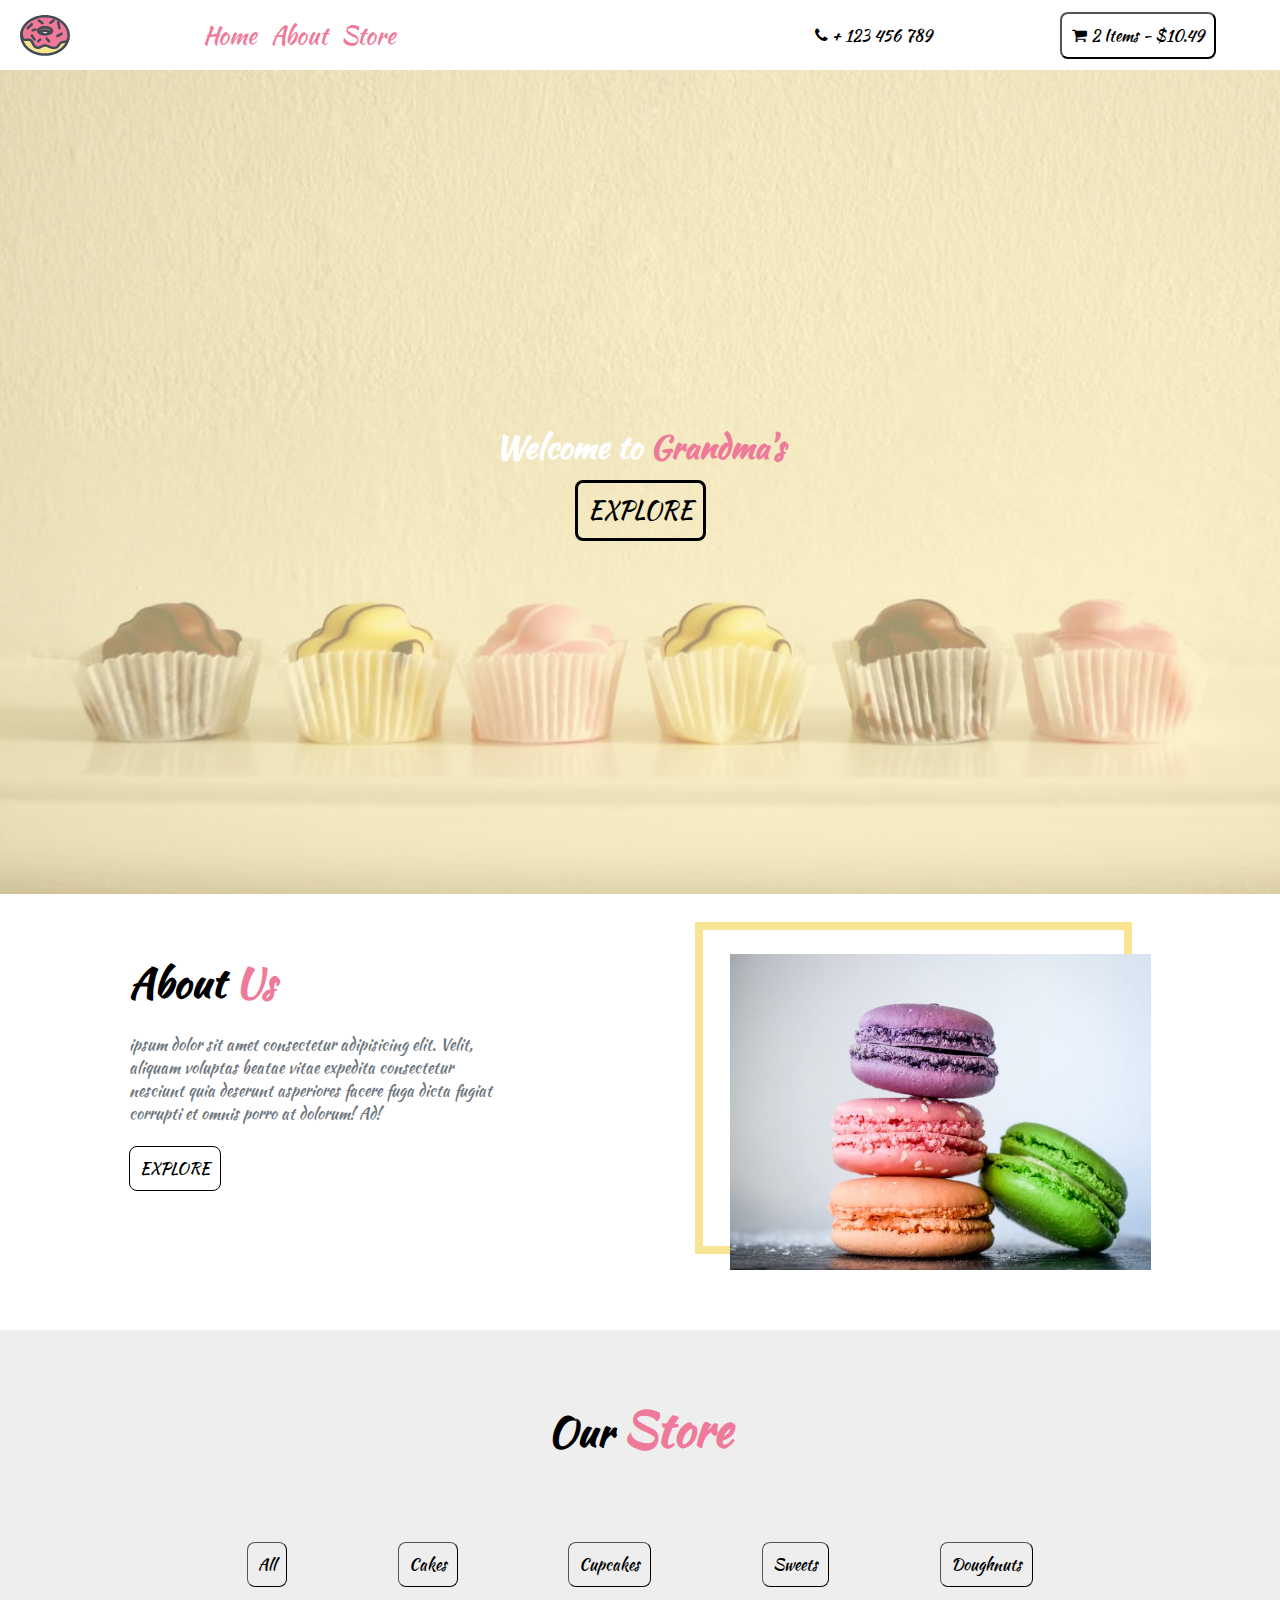
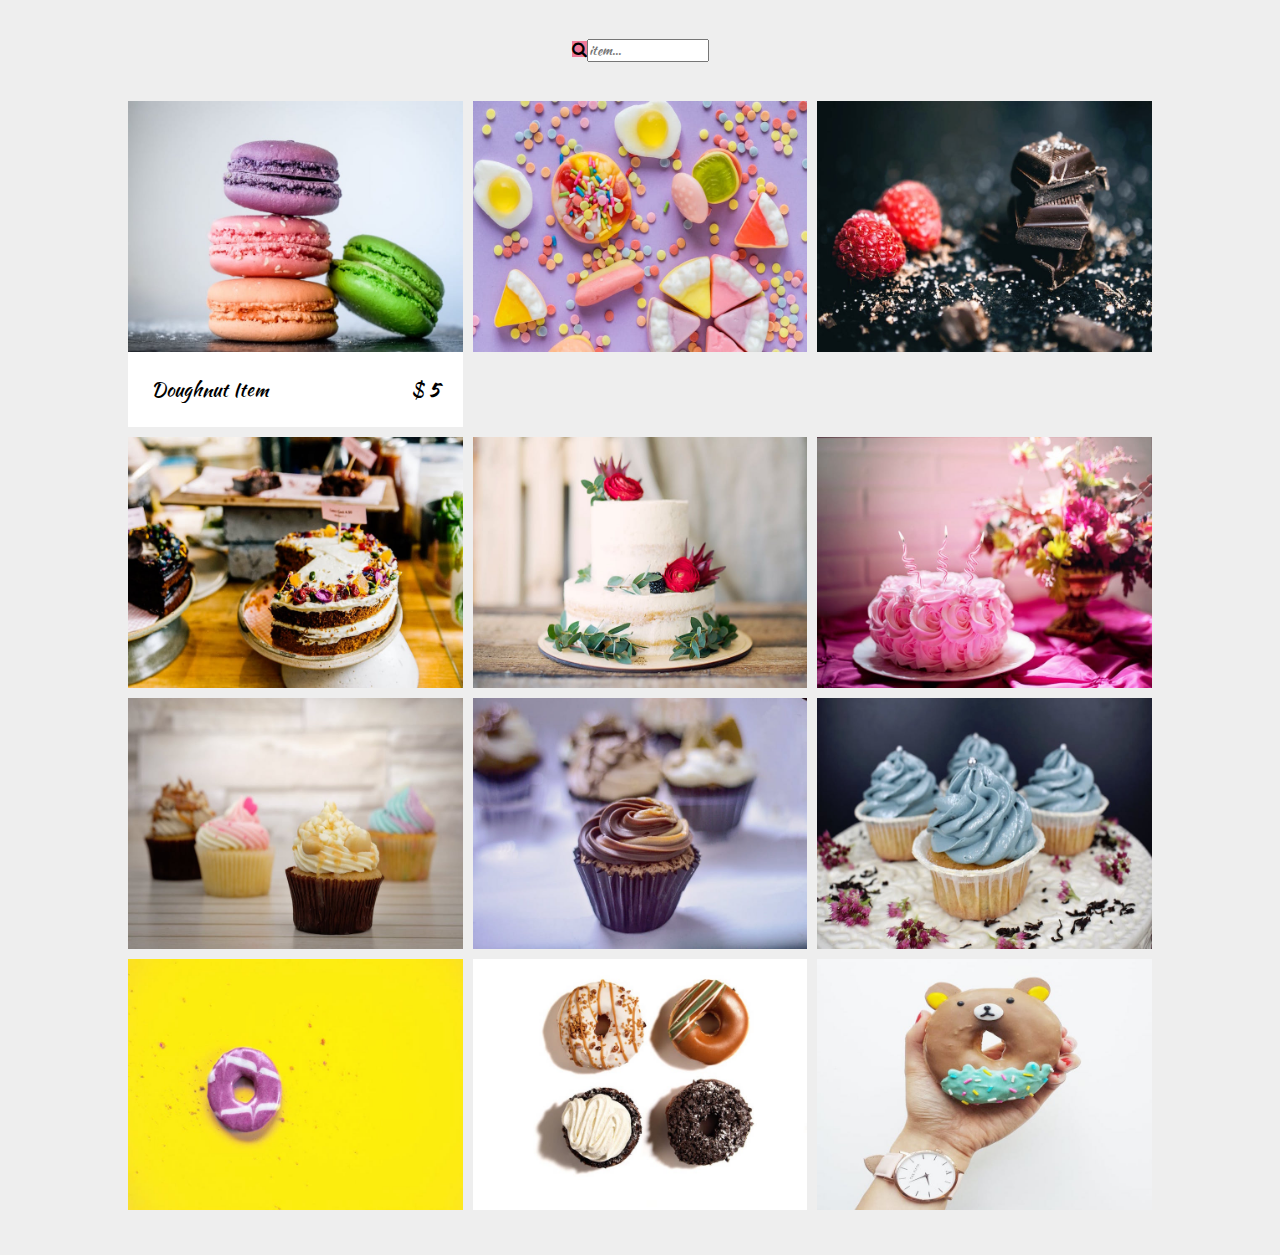
==== project8 filter/index.html @ c0331809 "project 8 css" ====
<!DOCTYPE html>
<html lang="en">
<head>
    <meta charset="UTF-8">
    <meta name="viewport" content="width=device-width, initial-scale=1.0">
    <title>Document</title>
    <link rel="stylesheet" href="styles.css">
    <link href="https://fonts.googleapis.com/css2?family=Kaushan+Script&display=swap" rel="stylesheet">
    <link rel="stylesheet" href="https://cdnjs.cloudflare.com/ajax/libs/font-awesome/4.7.0/css/font-awesome.min.css">
</head>
<body>
    <nav>
        <div>
            <img src="images/logo.svg" alt="">

        </div>        
        <ul>
            <li>Home</li>
            <li>About</li>
            <li>Store</li>
        </ul>
        <div id="tel">
            <i class="fa fa-phone"></i>
            <span>+ 123 456 789</span>
        </div>
        <div>
            <button>
                <i class="fa fa-shopping-cart	"></i>
                <span>2 Items - $10.49</span>
            </button>
            
        </div>

    </nav>
    <div id="welcome-image-container">
        <div id="welcome-message">
            <h1>Welcome to <strong>Grandma's</strong></h1>
            <button class="btn-explore">Explore</button>
        </div>
    </div>

    <section class="about">
        <div id="about-info">
            <h1>About <strong>Us</strong></h1>
            <p>
                ipsum dolor sit amet consectetur adipisicing elit. Velit, aliquam voluptas 
                beatae vitae expedita consectetur nesciunt quia deserunt asperiores facere
                fuga dicta fugiat corrupti et omnis porro at dolorum! Ad!
            </p>
            <button class="btn-explore">Explore</button>
        </div>
        <div id="about-image">
            <div class="image-container">
                <img src="images/sweets-1.jpeg" alt="">
            </div>
        </div>

    </section>

    <section id="store">
        <h1>Our <strong>Store</strong></h1>
        <div class="store-btns">
            <button>All</button>
            <button>Cakes</button>
            <button>Cupcakes</button>
            <button>Sweets</button>
            <button>Doughnuts</button>
        </div>
        <form action="">
            <i class="fa fa-search"></i><input type="text" name="search" placeholder="item...">
        </form>
        <div class="store-items">
            <div class="item">
                <div class="card">
                    <div class="image-container">
                        <img src="images/sweets-1.jpeg" class="store-image" alt="">
                        <span class="store-item-icon">
                            <i class="fa fa-shopping-cart"></i>
                        </span>
                    </div>
                    <div class="card-body">
                        <p>Doughnut Item</p>
                        <p>$ <strong>5</strong></p>
                    </div>

                </div>
            </div>
            <div class="item">
                <div class="card">
                    <div class="image-container">
                        <img src="images/sweets-2.jpeg" class="store-image" alt="">
                        <span class="store-item-icon">
                            <i class="fa fa-shopping-cart"></i>
                        </span>
                    </div>
                    <div>

                    </div>

                </div>
            </div>
            <div class="item">
                <div class="card">
                    <div class="image-container">
                        <img src="images/sweets-3.jpeg" class="store-image" alt="">
                        <span class="store-item-icon">
                            <i class="fa fa-shopping-cart"></i>
                        </span>
                    </div>
                    <div>

                    </div>

                </div>
            </div>
            <div class="item">
                <div class="card">
                    <div class="image-container">
                        <img src="images/cake-1.jpeg" class="store-image" alt="">
                        <span class="store-item-icon">
                            <i class="fa fa-shopping-cart"></i>
                        </span>
                    </div>
                    <div>

                    </div>

                </div>
            </div>
            <div class="item">
                <div class="card">
                    <div class="image-container">
                        <img src="images/cake-2.jpeg" class="store-image" alt="">
                        <span class="store-item-icon">
                            <i class="fa fa-shopping-cart"></i>
                        </span>
                    </div>
                    <div>

                    </div>

                </div>
            </div>
            <div class="item">
                <div class="card">
                    <div class="image-container">
                        <img src="images/cake-3.jpeg" class="store-image" alt="">
                        <span class="store-item-icon">
                            <i class="fa fa-shopping-cart"></i>
                        </span>
                    </div>
                    <div>

                    </div>

                </div>
            </div>
            <div class="item">
                <div class="card">
                    <div class="image-container">
                        <img src="images/cupcake-1.jpeg" class="store-image" alt="">
                        <span class="store-item-icon">
                            <i class="fa fa-shopping-cart"></i>
                        </span>
                    </div>
                    <div>

                    </div>

                </div>
            </div>
            <div class="item">
                <div class="card">
                    <div class="image-container">
                        <img src="images/cupcake-2.jpeg" class="store-image" alt="">
                        <span class="store-item-icon">
                            <i class="fa fa-shopping-cart"></i>
                        </span>
                    </div>
                    <div>

                    </div>

                </div>
            </div>
            <div class="item">
                <div class="card">
                    <div class="image-container">
                        <img src="images/cupcake-3.jpeg" class="store-image" alt="">
                        <span class="store-item-icon">
                            <i class="fa fa-shopping-cart"></i>
                        </span>
                    </div>
                    <div>

                    </div>

                </div>
            </div>
            <div class="item">
                <div class="card">
                    <div class="image-container">
                        <img src="images/doughnut-1.jpeg" class="store-image" alt="">
                        <span class="store-item-icon">
                            <i class="fa fa-shopping-cart"></i>
                        </span>
                    </div>
                    <div>

                    </div>

                </div>
            </div>
            <div class="item">
                <div class="card">
                    <div class="image-container">
                        <img src="images/doughnut-2.jpeg" class="store-image" alt="">
                        <span class="store-item-icon">
                            <i class="fa fa-shopping-cart"></i>
                        </span>
                    </div>
                    <div>

                    </div>

                </div>
            </div>
            <div class="item">
                <div class="card">
                    <div class="image-container">
                        <img src="images/doughnut-3.jpeg" class="store-image" alt="">
                        <span class="store-item-icon">
                            <i class="fa fa-shopping-cart"></i>
                        </span>
                    </div>
                    <div>

                    </div>

                </div>
            </div>
        </div>

    </section>
    <script src="app.js"></script>
</body>
</html>
---- project8 filter/styles.css ----
:root {
    --mainPink: #ef7998;
    --mainYellow: rgb(249, 228, 148);
    --mainWhite: #fff;
    --mainBlack: #000;
    --yellowTrans: rgba(249, 228, 148, 0.5);
    --mainGrey: rgb(238, 238, 238);
}

:root {
    --blue: #007bff;
    --indigo: #6610f2;
    --purple: #6f42c1;
    --pink: #e83e8c;
    --red: #dc3545;
    --orange: #fd7e14;
    --yellow: #ffc107;
    --green: #28a745;
    --teal: #20c997;
    --cyan: #17a2b8;
    --white: #fff;
    --gray: #6c757d;
    --gray-dark: #343a40;
    --primary: #007bff;
    --secondary: #6c757d;
    --success: #28a745;
    --info: #17a2b8;
    --warning: #ffc107;
    --danger: #dc3545;
    --light: #f8f9fa;
    --dark: #343a40;
    --breakpoint-xs: 0;
    --breakpoint-sm: 576px;
    --breakpoint-md: 768px;
    --breakpoint-lg: 992px;
    --breakpoint-xl: 1200px;
    --font-family-sans-serif: -apple-system,BlinkMacSystemFont,"Segoe UI",Roboto,"Helvetica Neue",Arial,sans-serif,"Apple Color Emoji","Segoe UI Emoji","Segoe UI Symbol";
    --font-family-monospace: SFMono-Regular,Menlo,Monaco,Consolas,"Liberation Mono","Courier New",monospace;
}
*{
    margin: 0px;
    padding: 0px;
    box-sizing: border-box;
    font-family: 'Kaushan Script', cursive;
}
::after, ::before{
    box-sizing: border-box;
    margin: 0px;
    padding: 0px;
}
nav{
    margin: 10px 20px;
    display: flex;
    flex-direction: row;
    justify-content: space-between ;
    margin-right: 5%;
    align-items: center;
}
li{
    display: inline-block;
    font-size: 1.5rem;
    color: #ef7998;
    margin: 5px;
}

button{
    background-color: transparent;
    padding: 10px;
    font-size: 1rem;
    border-radius: 0.5rem;
    outline: none;
    border-color: black;
}

button:hover{
    cursor: pointer;
    background-color: var(--mainPink);
    border-color: var(--mainPink);
    
    color: white;

}

#tel{
    margin-left: 24%;
}


/*after nav bar is large image*/
#welcome-image-container{
    width: 100%;
    min-height: calc(100vh - 76px);
    background: linear-gradient(var(--yellowTrans), var(--yellowTrans)), url(images/headerBcg.jpeg) center/cover fixed no-repeat;
    display: flex;
    justify-content: center;
    align-items: center;
}

#welcome-message{
    display: flex;
    flex-direction: column;
    justify-content: center;
    align-items: center;
    color: white;
}
#welcome-message h1{
    margin-bottom: 10px;
}
#welcome-message strong{
    color: white;
    color: var(--mainPink);
}

/*sets all button explore buttons*/
button.btn-explore{
    color: var(--mainBlack);
    border: 0.2rem solid var(--mainBlack);
    font-size: 1.5rem;
    text-transform: uppercase;

}
button.btn-explore:hover{
    background: var(--mainBlack);
    color: var(--mainPink);
    cursor: pointer;

}


.about{
    margin: 0 10%;
    position: relative;
    display: grid;
    grid-template-columns: 1fr;
    justify-items: center;
}
#about-info, #about-image{
    margin: 10% 15%;
}
#about-info p{
    margin-right: 40%;
    margin-bottom: 5%;
    margin-top: 5%;
    color: #6c757d;
}

.about h1 {
    font-size: 2.5em;
}
.about strong{
    color: var(--mainPink);;
}

.about button{
    font-size: 1em;
    border-width: 0.1em;
}
#about-image{
    position: relative;
}
#about-image .image-container::before{
    content: '';
    position: absolute;
    width: 100%;
    height: 100%;
    outline: 0.5rem solid var(--mainYellow);
    top: -1.5rem;
    left: -1.7rem;
    z-index: -1;
    transition: all 1s ease-in-out;
}
#about-image .image-container:hover:before{
    top: 0px;
    left: 0px;
}
img{
    max-width: 100%;
    height: auto;
    vertical-align: bottom;
}




/* store items */
#store{
    background-color: var(--mainGrey);
    text-align: center;
}
#store h1{
     padding-top: 5%;
     padding-bottom: 2%;
     font-size: 2.5rem;
}

#store h1>strong{
    font-size: 3rem;
    color: var(--mainPink);;
}

.store-btns{
    display: flex;
    justify-content: space-around;
    flex-wrap: wrap;
    margin: 3% 15%;
}
.store-btns button{
    margin: 1.5%;
    border-width: 0.1rem;
}

/* search bar */
form i {
    background-color: var(--mainPink);
    margin: 0px;
}
form input{
    margin: 0px;
}
/* make a grid for store items */
.store-items{
    margin: 3% 10% 0 10%;
    padding-bottom: 5vh;
    display: grid;
    grid-template-columns: 1fr 1fr 1fr;
    grid-gap: 10px;
}
/* cards that store items */
.card{
    background-color: white;
}
.card .image-container{
    position: relative;
    overflow: hidden;
    cursor: pointer;
}
.store-image{
    width: 100%;
    transition: all 1s ease-in-out;
}
.image-container:hover .store-image{
    transform: scale(1.2);
}
.store-item-icon {
    position: absolute;
    bottom: 0;
    right: 0;
    padding: 0.75rem;
    background: var(--mainYellow);
    border-top-left-radius: 1rem;
    transition: all 1s ease-in-out;
    transform: translate(100%, 100%); /*goes to after corner of containing element 
    as the containing element is set to overflow hidden you will not be able to see this element */
  }

.image-container:hover .store-item-icon{
    transform: translate(0,0); /*oes to its orignal position*/
}

.card-body{
    display: flex;
    justify-content: space-between;
    padding: 7%;
    font-size: 1.2rem;
}




@media only screen and (min-width: 769px){
    .about{
        grid-template-columns: 1fr 1fr;
        margin: 0 3%;
    }
    #about-image{
        align-self: center;
    }
    #about-info p{
        margin-right: 10%;
    }
}
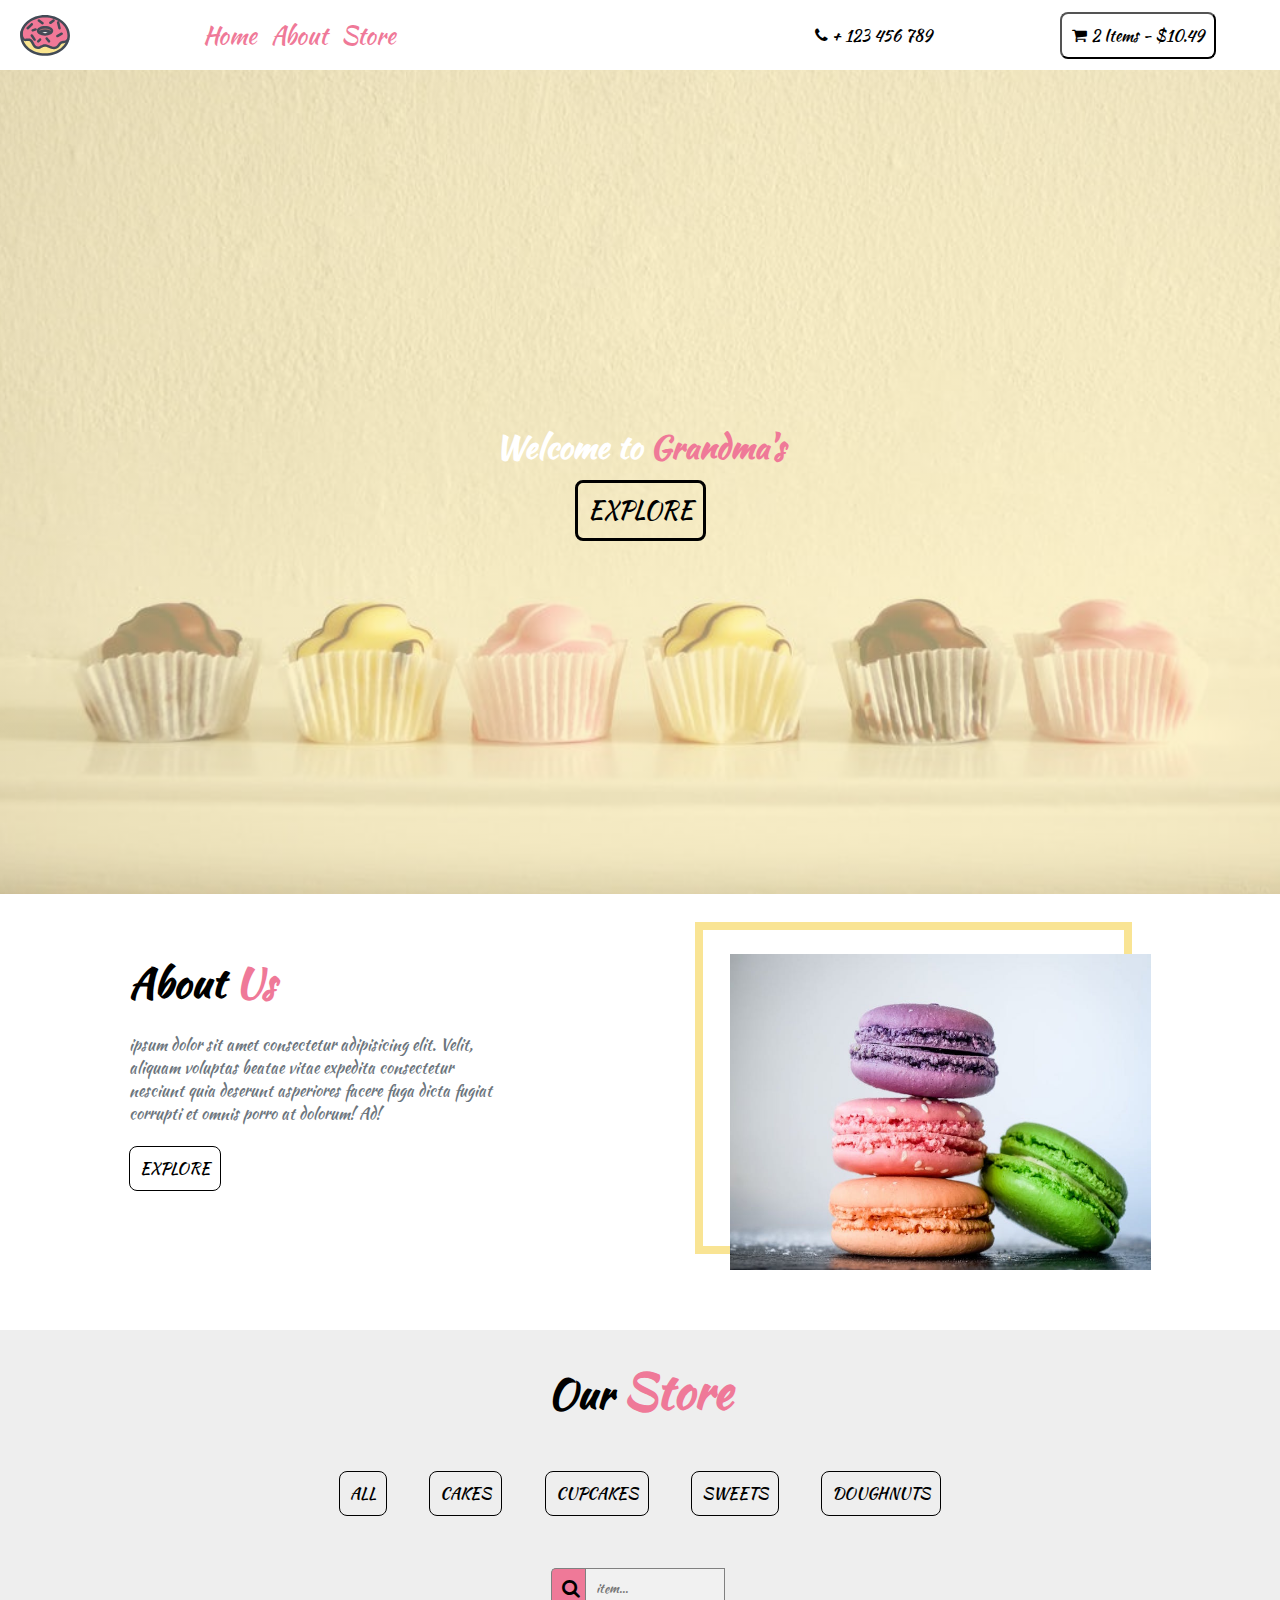
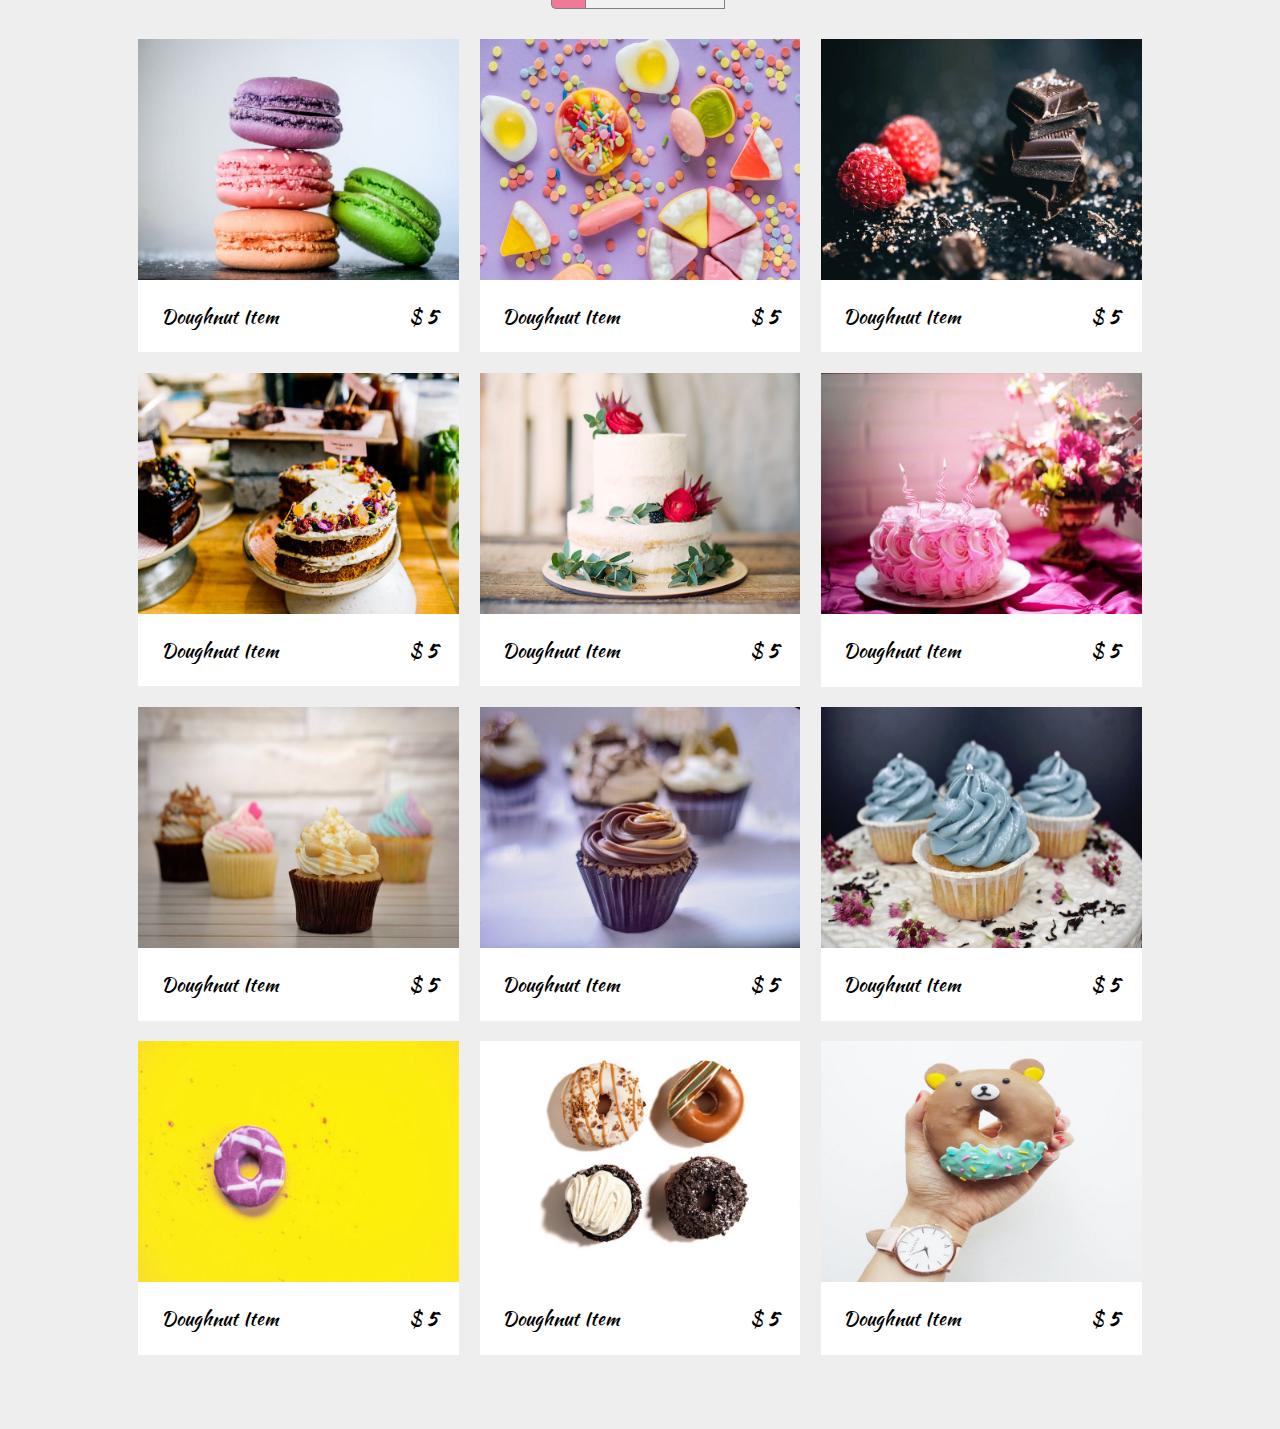
==== commit 575da065: "project8 complete" ====
--- a/project8 filter/index.html
+++ b/project8 filter/index.html
@@ -15,9 +15,9 @@
 
         </div>        
         <ul>
-            <li>Home</li>
-            <li>About</li>
-            <li>Store</li>
+            <li><a href="">Home</a></li>
+            <li> <a href="">About</a></li>
+            <li> <a href="">Store</a></li>
         </ul>
         <div id="tel">
             <i class="fa fa-phone"></i>
@@ -60,17 +60,18 @@
     <section id="store">
         <h1>Our <strong>Store</strong></h1>
         <div class="store-btns">
-            <button>All</button>
-            <button>Cakes</button>
-            <button>Cupcakes</button>
-            <button>Sweets</button>
-            <button>Doughnuts</button>
+            <button data-filter="all">All</button>
+            <button data-filter="cake">Cakes</button>
+            <button data-filter="cupcake">Cupcakes</button>
+            <button data-filter="sweet">Sweets</button>
+            <button data-filter="doughnut">Doughnuts</button>
         </div>
         <form action="">
-            <i class="fa fa-search"></i><input type="text" name="search" placeholder="item...">
+            <i class="fa fa-search"></i>
+            <input type="text" name="search" placeholder="item...">
         </form>
         <div class="store-items">
-            <div class="item">
+            <div class="item sweet">
                 <div class="card">
                     <div class="image-container">
                         <img src="images/sweets-1.jpeg" class="store-image" alt="">
@@ -85,7 +86,7 @@
 
                 </div>
             </div>
-            <div class="item">
+            <div class="item sweet">
                 <div class="card">
                     <div class="image-container">
                         <img src="images/sweets-2.jpeg" class="store-image" alt="">
@@ -93,13 +94,14 @@
                             <i class="fa fa-shopping-cart"></i>
                         </span>
                     </div>
-                    <div>
-
-                    </div>
-
-                </div>
-            </div>
-            <div class="item">
+                    <div class="card-body">
+                        <p>Doughnut Item</p>
+                        <p>$ <strong>5</strong></p>
+                    </div>
+
+                </div>
+            </div>
+            <div class="item chocolate">
                 <div class="card">
                     <div class="image-container">
                         <img src="images/sweets-3.jpeg" class="store-image" alt="">
@@ -107,13 +109,14 @@
                             <i class="fa fa-shopping-cart"></i>
                         </span>
                     </div>
-                    <div>
-
-                    </div>
-
-                </div>
-            </div>
-            <div class="item">
+                    <div class="card-body">
+                        <p>Doughnut Item</p>
+                        <p>$ <strong>5</strong></p>
+                    </div>
+
+                </div>
+            </div>
+            <div class="item cake">
                 <div class="card">
                     <div class="image-container">
                         <img src="images/cake-1.jpeg" class="store-image" alt="">
@@ -121,13 +124,14 @@
                             <i class="fa fa-shopping-cart"></i>
                         </span>
                     </div>
-                    <div>
-
-                    </div>
-
-                </div>
-            </div>
-            <div class="item">
+                    <div class="card-body">
+                        <p>Doughnut Item</p>
+                        <p>$ <strong>5</strong></p>
+                    </div>
+
+                </div>
+            </div>
+            <div class="item cake">
                 <div class="card">
                     <div class="image-container">
                         <img src="images/cake-2.jpeg" class="store-image" alt="">
@@ -135,13 +139,14 @@
                             <i class="fa fa-shopping-cart"></i>
                         </span>
                     </div>
-                    <div>
-
-                    </div>
-
-                </div>
-            </div>
-            <div class="item">
+                    <div class="card-body">
+                        <p>Doughnut Item</p>
+                        <p>$ <strong>5</strong></p>
+                    </div>
+
+                </div>
+            </div>
+            <div class="item cake">
                 <div class="card">
                     <div class="image-container">
                         <img src="images/cake-3.jpeg" class="store-image" alt="">
@@ -149,13 +154,14 @@
                             <i class="fa fa-shopping-cart"></i>
                         </span>
                     </div>
-                    <div>
-
-                    </div>
-
-                </div>
-            </div>
-            <div class="item">
+                    <div class="card-body">
+                        <p>Doughnut Item</p>
+                        <p>$ <strong>5</strong></p>
+                    </div>
+
+                </div>
+            </div>
+            <div class="item cupcake">
                 <div class="card">
                     <div class="image-container">
                         <img src="images/cupcake-1.jpeg" class="store-image" alt="">
@@ -163,13 +169,14 @@
                             <i class="fa fa-shopping-cart"></i>
                         </span>
                     </div>
-                    <div>
-
-                    </div>
-
-                </div>
-            </div>
-            <div class="item">
+                    <div class="card-body">
+                        <p>Doughnut Item</p>
+                        <p>$ <strong>5</strong></p>
+                    </div>
+
+                </div>
+            </div>
+            <div class="item cupcake">
                 <div class="card">
                     <div class="image-container">
                         <img src="images/cupcake-2.jpeg" class="store-image" alt="">
@@ -177,13 +184,14 @@
                             <i class="fa fa-shopping-cart"></i>
                         </span>
                     </div>
-                    <div>
-
-                    </div>
-
-                </div>
-            </div>
-            <div class="item">
+                    <div class="card-body">
+                        <p>Doughnut Item</p>
+                        <p>$ <strong>5</strong></p>
+                    </div>
+
+                </div>
+            </div>
+            <div class="item cupcake">
                 <div class="card">
                     <div class="image-container">
                         <img src="images/cupcake-3.jpeg" class="store-image" alt="">
@@ -191,13 +199,14 @@
                             <i class="fa fa-shopping-cart"></i>
                         </span>
                     </div>
-                    <div>
-
-                    </div>
-
-                </div>
-            </div>
-            <div class="item">
+                    <div class="card-body">
+                        <p>Doughnut Item</p>
+                        <p>$ <strong>5</strong></p>
+                    </div>
+
+                </div>
+            </div>
+            <div class="item doughnut">
                 <div class="card">
                     <div class="image-container">
                         <img src="images/doughnut-1.jpeg" class="store-image" alt="">
@@ -205,13 +214,14 @@
                             <i class="fa fa-shopping-cart"></i>
                         </span>
                     </div>
-                    <div>
-
-                    </div>
-
-                </div>
-            </div>
-            <div class="item">
+                    <div class="card-body">
+                        <p>Doughnut Item</p>
+                        <p>$ <strong>5</strong></p>
+                    </div>
+
+                </div>
+            </div>
+            <div class="item doughnut">
                 <div class="card">
                     <div class="image-container">
                         <img src="images/doughnut-2.jpeg" class="store-image" alt="">
@@ -219,13 +229,14 @@
                             <i class="fa fa-shopping-cart"></i>
                         </span>
                     </div>
-                    <div>
-
-                    </div>
-
-                </div>
-            </div>
-            <div class="item">
+                    <div class="card-body">
+                        <p>Doughnut Item</p>
+                        <p>$ <strong>5</strong></p>
+                    </div>
+
+                </div>
+            </div>
+            <div class="item doughnut">
                 <div class="card">
                     <div class="image-container">
                         <img src="images/doughnut-3.jpeg" class="store-image" alt="">
@@ -233,8 +244,9 @@
                             <i class="fa fa-shopping-cart"></i>
                         </span>
                     </div>
-                    <div>
-
+                    <div class="card-body">
+                        <p>Doughnut Item</p>
+                        <p>$ <strong>5</strong></p>
                     </div>
 
                 </div>
--- a/project8 filter/styles.css
+++ b/project8 filter/styles.css
@@ -62,6 +62,13 @@
     color: #ef7998;
     margin: 5px;
 }
+li a{
+    color: #ef7998;
+    text-decoration: none;
+}
+li a:hover{
+    color: black;
+}
 
 button{
     background-color: transparent;
@@ -112,14 +119,14 @@
 }
 
 /*sets all button explore buttons*/
-button.btn-explore{
+button.btn-explore, .store-btns button{
     color: var(--mainBlack);
     border: 0.2rem solid var(--mainBlack);
     font-size: 1.5rem;
     text-transform: uppercase;
 
 }
-button.btn-explore:hover{
+button.btn-explore:hover, .store-btns button:hover{
     background: var(--mainBlack);
     color: var(--mainPink);
     cursor: pointer;
@@ -186,9 +193,15 @@
 #store{
     background-color: var(--mainGrey);
     text-align: center;
-}
+    display: flex;
+    flex-direction: column;
+    align-items: center;
+    flex-wrap: wrap;
+    overflow: visible;
+}
+
 #store h1{
-     padding-top: 5%;
+     padding-top: 2%;
      padding-bottom: 2%;
      font-size: 2.5rem;
 }
@@ -199,31 +212,55 @@
 }
 
 .store-btns{
-    display: flex;
-    justify-content: space-around;
-    flex-wrap: wrap;
-    margin: 3% 15%;
+    align-self: stretch;
+    
 }
 .store-btns button{
     margin: 1.5%;
     border-width: 0.1rem;
+    font-size: 1rem;
 }
 
 /* search bar */
-form i {
+form {
+    margin: auto;
+    font-size: 1.2rem;
+    text-align: center;
+    
+    
+}
+form input[type=text] {
+    padding: 10px;
+    border: 1px solid grey;
+    float: left;
+    background: #f1f1f1;
+  }
+  
+  form i {
+    float: left;
+    width: 5%;
+    min-width: 34px;
+    padding: 10px;
     background-color: var(--mainPink);
-    margin: 0px;
-}
-form input{
-    margin: 0px;
-}
+    text-align: center;
+    border: 1px solid grey;
+    border-right: none;
+    border-radius: 5px 0px 0px 5px;
+  }
+  form::after{
+      content: '';
+      clear: both;
+      display: table;
+  }
 /* make a grid for store items */
 .store-items{
-    margin: 3% 10% 0 10%;
-    padding-bottom: 5vh;
+    margin: 1.5% 10% 5% 10%;
     display: grid;
-    grid-template-columns: 1fr 1fr 1fr;
-    grid-gap: 10px;
+    grid-template-columns: 1fr;
+    max-width: 1100px;
+}
+.item{
+    margin: 3%;
 }
 /* cards that store items */
 .card{
@@ -265,7 +302,11 @@
 }
 
 
-
+@media only screen and (min-width: 500px){
+    .store-items{
+        grid-template-columns: 1fr 1fr;
+    }
+}
 
 @media only screen and (min-width: 769px){
     .about{
@@ -278,6 +319,9 @@
     #about-info p{
         margin-right: 10%;
     }
-}
-
-
+    .store-items{
+        grid-template-columns: auto auto auto;
+    }
+}
+
+
